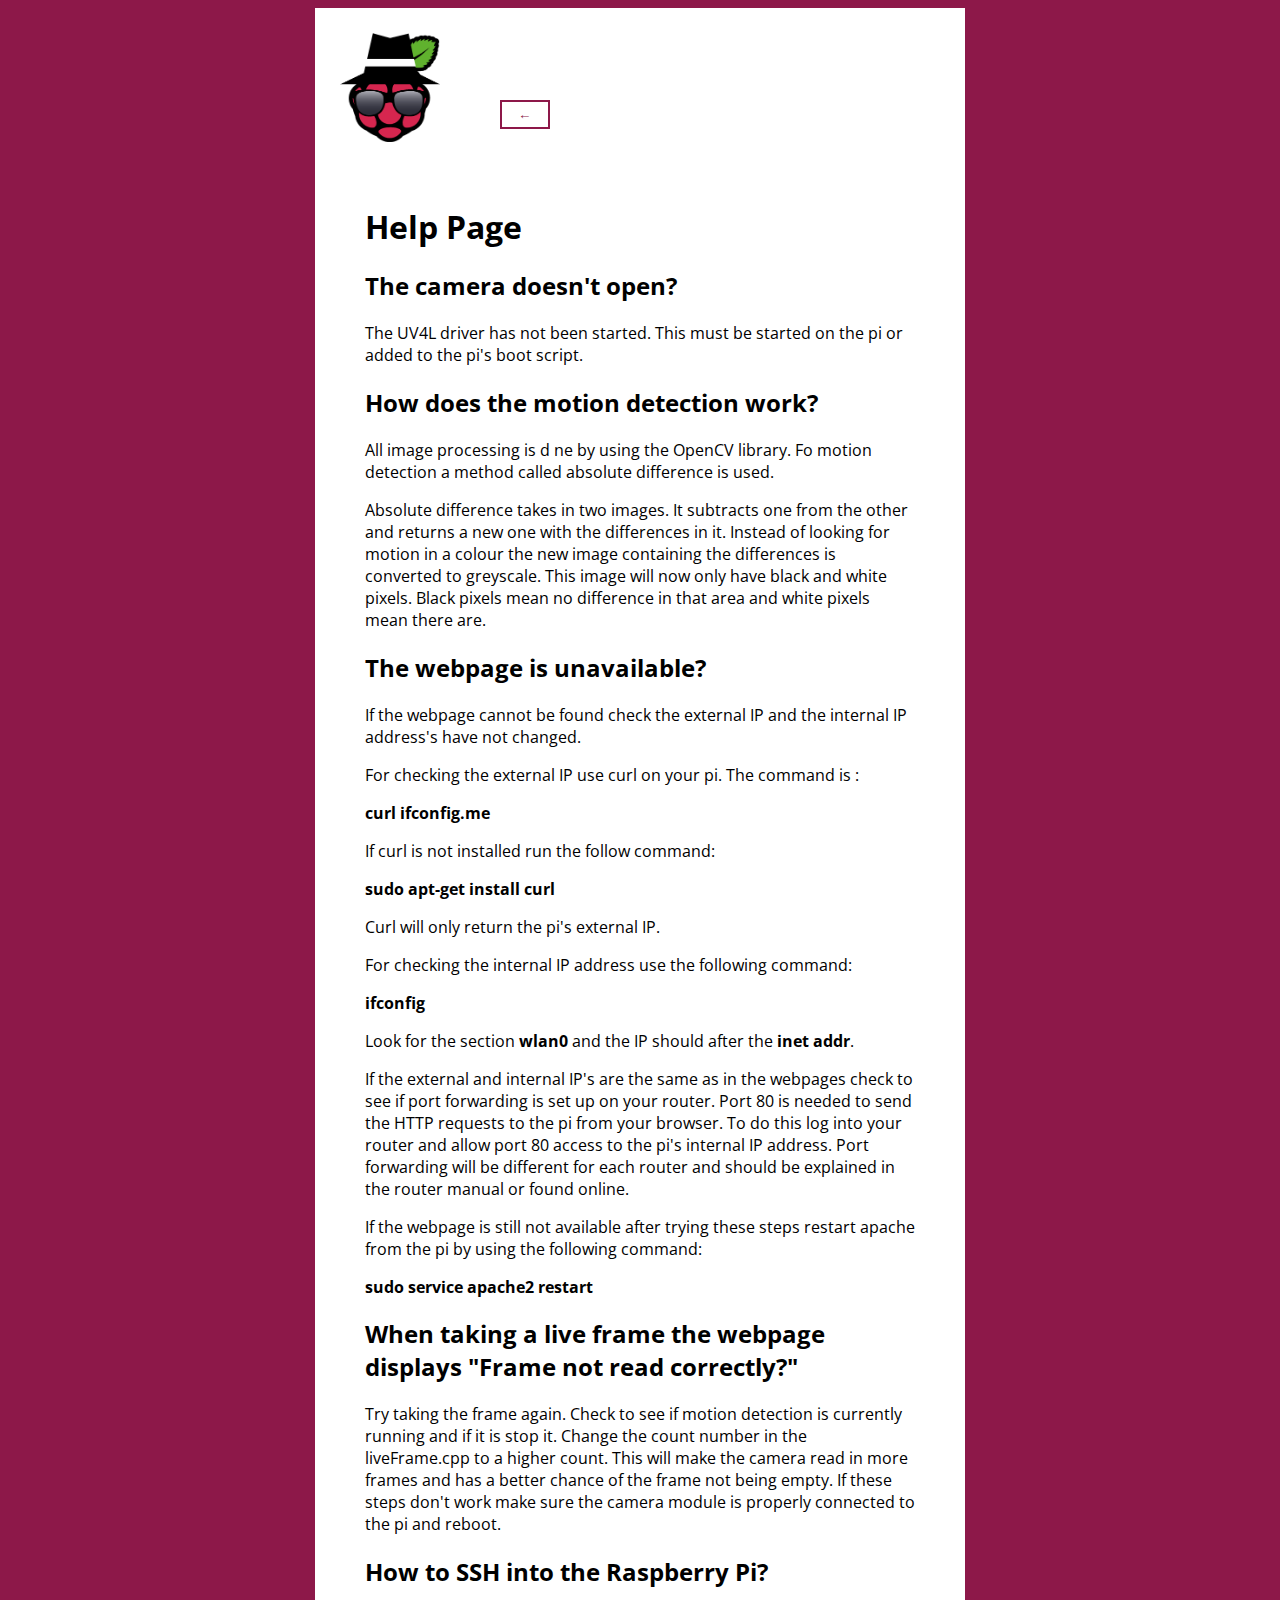
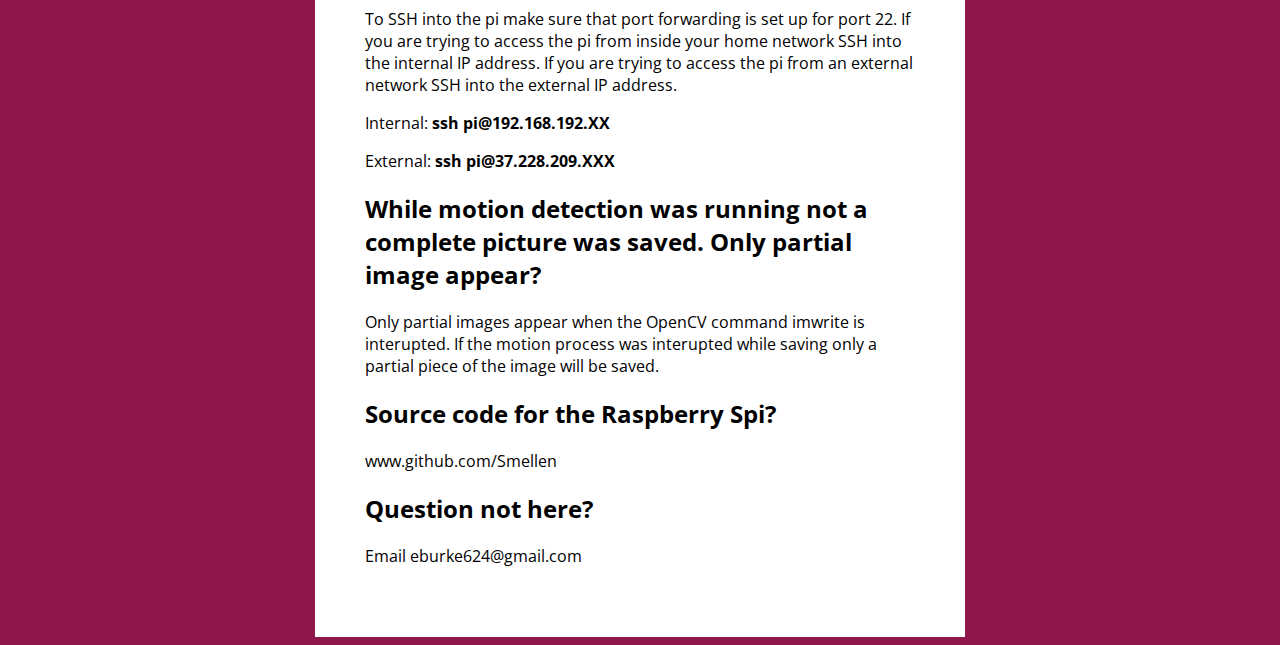
==== help.html @ 13ed934f "Added help.html with problems and answers" ====
<html>


<head>
<title>Raspberry Spi</title>
<link href="css/main.css" rel="stylesheet" type="text/css">
<link rel="shortcut icon" href="raspberrySpi.ico">
<link rel="apple-touch-icon" href="raspberrySpi.ico">

</head>


<div id="wrap">
<div class="logo">
<img src="img/raspberrySPY.png" alt="Raspberry Spi" />
</div>
<form action="index.html">
<input type ="submit" value="   &larr;   " style = "position: absolute; left: 500px; top: 100px;"></form>


<div id="wrap">

<h1> Help Page</h1>

<h2>The camera doesn't open?</h2>
<p> The UV4L driver has not been started. This must be started on the pi or added to the pi's boot script.</p>

<h2>How does the motion detection work?</h2>
<p> All image processing is d ne by using the OpenCV library. Fo motion detection a method called absolute difference is used. </p>
<p> Absolute difference takes in two images. It subtracts one from the other and returns a new one with the differences in it. Instead of looking for motion in a colour the new image containing the differences is converted to greyscale. This image will now only have black and white pixels. Black pixels mean no difference in that area and white pixels mean there are.</p>

<h2>The webpage is unavailable?</h2>
<p>If the webpage cannot be found check the external IP and the internal IP address's have not changed.</p> 

<p>For checking the external IP use curl on your pi. The command is : </p>

<p><b>curl ifconfig.me </b></p>

<p> If curl is not installed run the follow command:</p>

<p><b>sudo apt-get install curl</b></p>
<p>Curl will only return the pi's external IP.</p>

<p>For checking the internal IP address use the following command:</p>
<p><b>ifconfig</b></p>
<p>Look for the section <b>wlan0</b> and the IP should after the<b> inet addr</b>.</p>

<p>If the external and internal IP's are the same as in the webpages check to see if port forwarding is set up on your router. Port 80 is needed to send the HTTP requests to the pi from your browser. To do this log into your router and allow port 80 access to the pi's internal IP address. Port forwarding will be different for each router and should be explained in the router manual or found online.
</p>

<p>If the webpage is still not available after trying these steps restart apache from the pi by using the following command:</p>
<p><b>sudo service apache2 restart</b></p>

<h2>When taking a live frame the webpage displays "Frame not read correctly?"</h2>
<p>Try taking the frame again. Check to see if motion detection is currently running and if it is stop it. Change the count number in the liveFrame.cpp to a higher count. This will make the camera read in more frames and has a better chance of the frame not being empty. If these steps don't work make sure the camera module is properly connected to the pi and reboot.</p>

<h2>How to SSH into the Raspberry Pi?</h2>
<p>To SSH into the pi make sure that port forwarding is set up for port 22. If you are trying to access the pi from inside your home network SSH into the internal IP address. If you are trying to access the pi from an external network SSH into the external IP address.</p>
<p>Internal: <b>ssh pi@192.168.192.XX</b></p>
<p>External: <b>ssh pi@37.228.209.XXX</b></p>

<h2>While motion detection was running not a complete picture was saved. Only partial image appear?</h2>
<p>Only partial images appear when the OpenCV command imwrite is interupted. If the motion process was interupted while saving only a partial piece of the image will be saved.</p>

<h2>Source code for the Raspberry Spi?</h2>
<p>www.github.com/Smellen </p>

<h2>Question not here?  </h2>
<p>Email eburke624@gmail.com </p>


<h2>  </h2>
<p>  </p>



</div>



<html>
---- css/main.css ----
@import url(http://fonts.googleapis.com/css?family=Open+Sans:400,700,800);
 body {
    font-family: 'Open Sans', sans-serif;
    background: #8d1849;
}
#wrap {
    background: #fff;
    max-width: 600px;
    margin: 0 auto;
    padding: 25px;
}
/* Logo */

.logo {
    width: 200px;
}
.logo img {
    width: 50%;
}
/* Motion logos */

.meh {
    width: 200px;
}

.motion {
    display: inline;
}
.motion img {
    width: 50%;
    display: inline;
}
/* buttons */

input[type="submit"] {
    border: 2px solid #8d1849;
    text-decoration: none;
    color: #8d1849;
    background: #fff;
    font-weight: bold;
    padding: 5px;
}
input[type="submit"]:hover {
    color: #fff;
    background: #8d1849;
    cursor: pointer;
}

.btn {
    border: 2px solid #8d1849;
    text-decoration: none;
    color: #8d1849;
    background: #fff;
    font-weight: bold;
    padding: 5px;
}
.btn:hover {
    color: #fff;
    background: #8d1849;
    cursor: pointer;
}
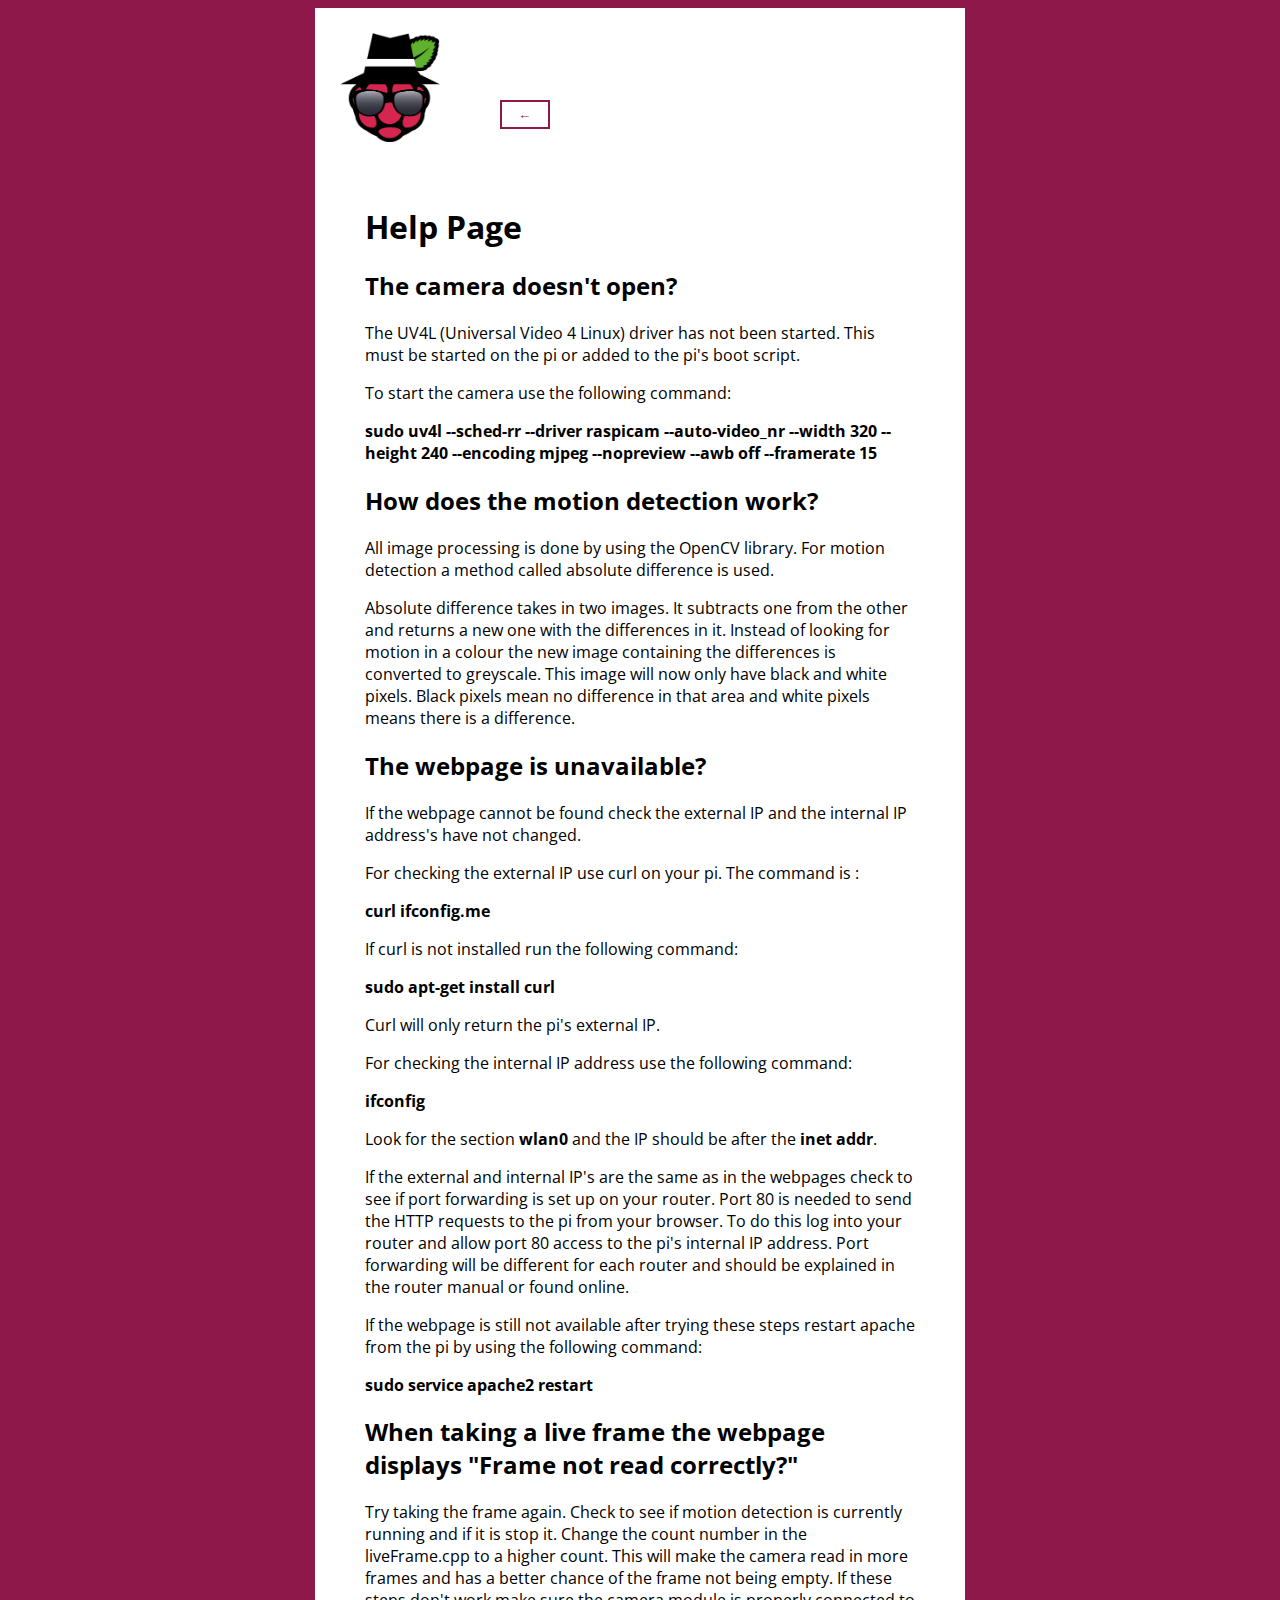
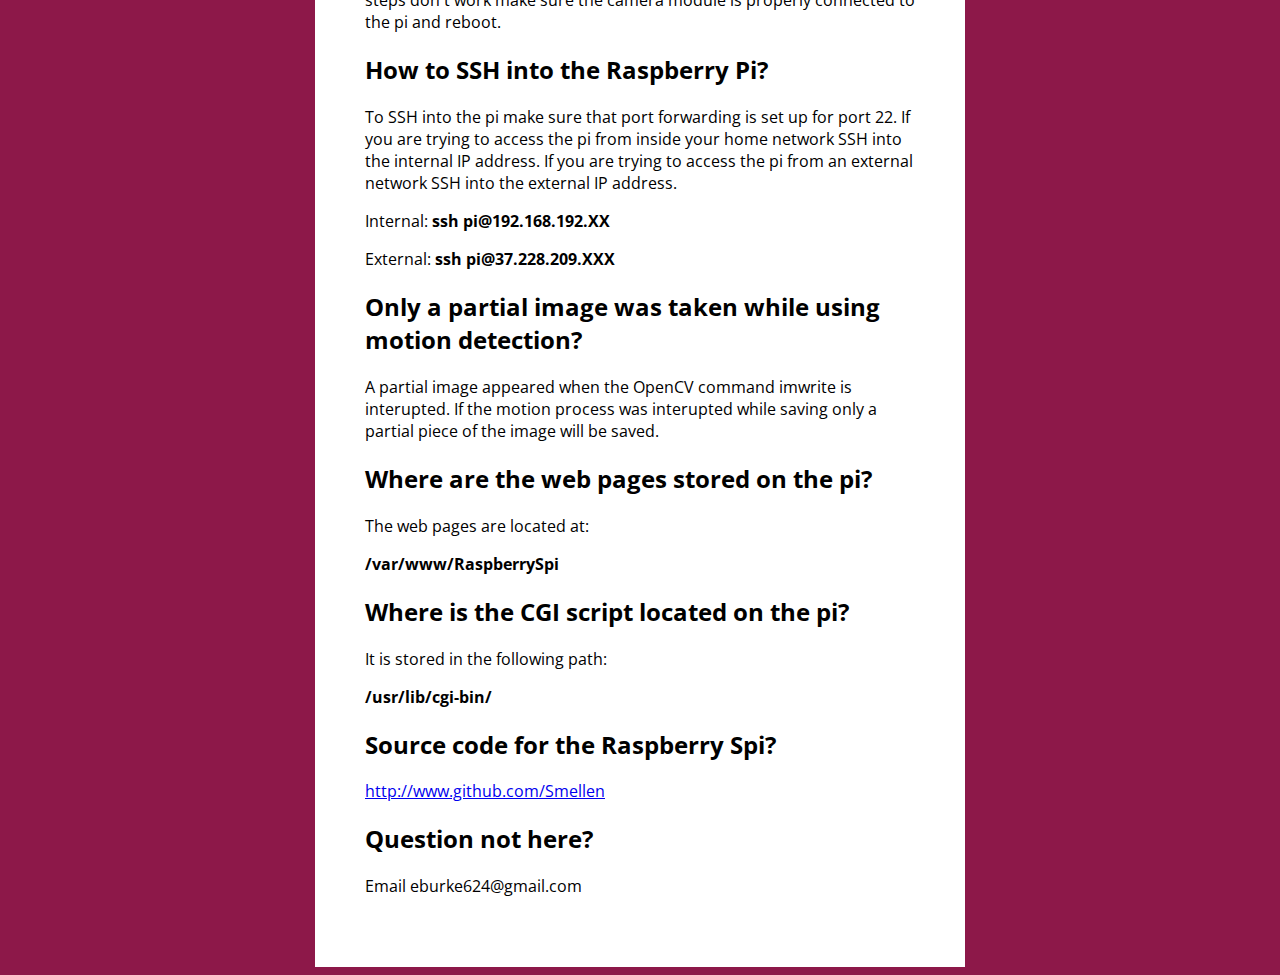
==== commit 3b340e1c: "Updating" ====
--- a/help.html
+++ b/help.html
@@ -23,11 +23,13 @@
 <h1> Help Page</h1>
 
 <h2>The camera doesn't open?</h2>
-<p> The UV4L driver has not been started. This must be started on the pi or added to the pi's boot script.</p>
+<p> The UV4L (Universal Video 4 Linux) driver has not been started. This must be started on the pi or added to the pi's boot script.</p>
+<p>To start the camera use the following command:</p>
+<p><b>sudo uv4l --sched-rr --driver raspicam --auto-video_nr --width 320 --height 240 --encoding mjpeg --nopreview --awb off --framerate 15</b></p>
 
 <h2>How does the motion detection work?</h2>
-<p> All image processing is d ne by using the OpenCV library. Fo motion detection a method called absolute difference is used. </p>
-<p> Absolute difference takes in two images. It subtracts one from the other and returns a new one with the differences in it. Instead of looking for motion in a colour the new image containing the differences is converted to greyscale. This image will now only have black and white pixels. Black pixels mean no difference in that area and white pixels mean there are.</p>
+<p> All image processing is done by using the OpenCV library. For motion detection a method called absolute difference is used. </p>
+<p> Absolute difference takes in two images. It subtracts one from the other and returns a new one with the differences in it. Instead of looking for motion in a colour the new image containing the differences is converted to greyscale. This image will now only have black and white pixels. Black pixels mean no difference in that area and white pixels means there is a difference.</p>
 
 <h2>The webpage is unavailable?</h2>
 <p>If the webpage cannot be found check the external IP and the internal IP address's have not changed.</p> 
@@ -36,14 +38,14 @@
 
 <p><b>curl ifconfig.me </b></p>
 
-<p> If curl is not installed run the follow command:</p>
+<p> If curl is not installed run the following command:</p>
 
 <p><b>sudo apt-get install curl</b></p>
 <p>Curl will only return the pi's external IP.</p>
 
 <p>For checking the internal IP address use the following command:</p>
 <p><b>ifconfig</b></p>
-<p>Look for the section <b>wlan0</b> and the IP should after the<b> inet addr</b>.</p>
+<p>Look for the section <b>wlan0</b> and the IP should be after the<b> inet addr</b>.</p>
 
 <p>If the external and internal IP's are the same as in the webpages check to see if port forwarding is set up on your router. Port 80 is needed to send the HTTP requests to the pi from your browser. To do this log into your router and allow port 80 access to the pi's internal IP address. Port forwarding will be different for each router and should be explained in the router manual or found online.
 </p>
@@ -59,23 +61,24 @@
 <p>Internal: <b>ssh pi@192.168.192.XX</b></p>
 <p>External: <b>ssh pi@37.228.209.XXX</b></p>
 
-<h2>While motion detection was running not a complete picture was saved. Only partial image appear?</h2>
-<p>Only partial images appear when the OpenCV command imwrite is interupted. If the motion process was interupted while saving only a partial piece of the image will be saved.</p>
+<h2>Only a partial image was taken while using motion detection?</h2>
+<p>A partial image appeared when the OpenCV command imwrite is interupted. If the motion process was interupted while saving only a partial piece of the image will be saved.</p>
+
+<h2>Where are the web pages stored on the pi?</h2>
+<p>The web pages are located at:</p>
+<p><b>/var/www/RaspberrySpi</b></p>
+
+<h2>Where is the CGI script located on the pi?</h2>
+<p>It is stored in the following path:<p>
+<p><b>/usr/lib/cgi-bin/</b></p>
 
 <h2>Source code for the Raspberry Spi?</h2>
-<p>www.github.com/Smellen </p>
+<a href ="http://www.github.com/Smellen">http://www.github.com/Smellen</a>
 
 <h2>Question not here?  </h2>
 <p>Email eburke624@gmail.com </p>
 
-
 <h2>  </h2>
 <p>  </p>
-
-
-
 </div>
-
-
-
 <html>
